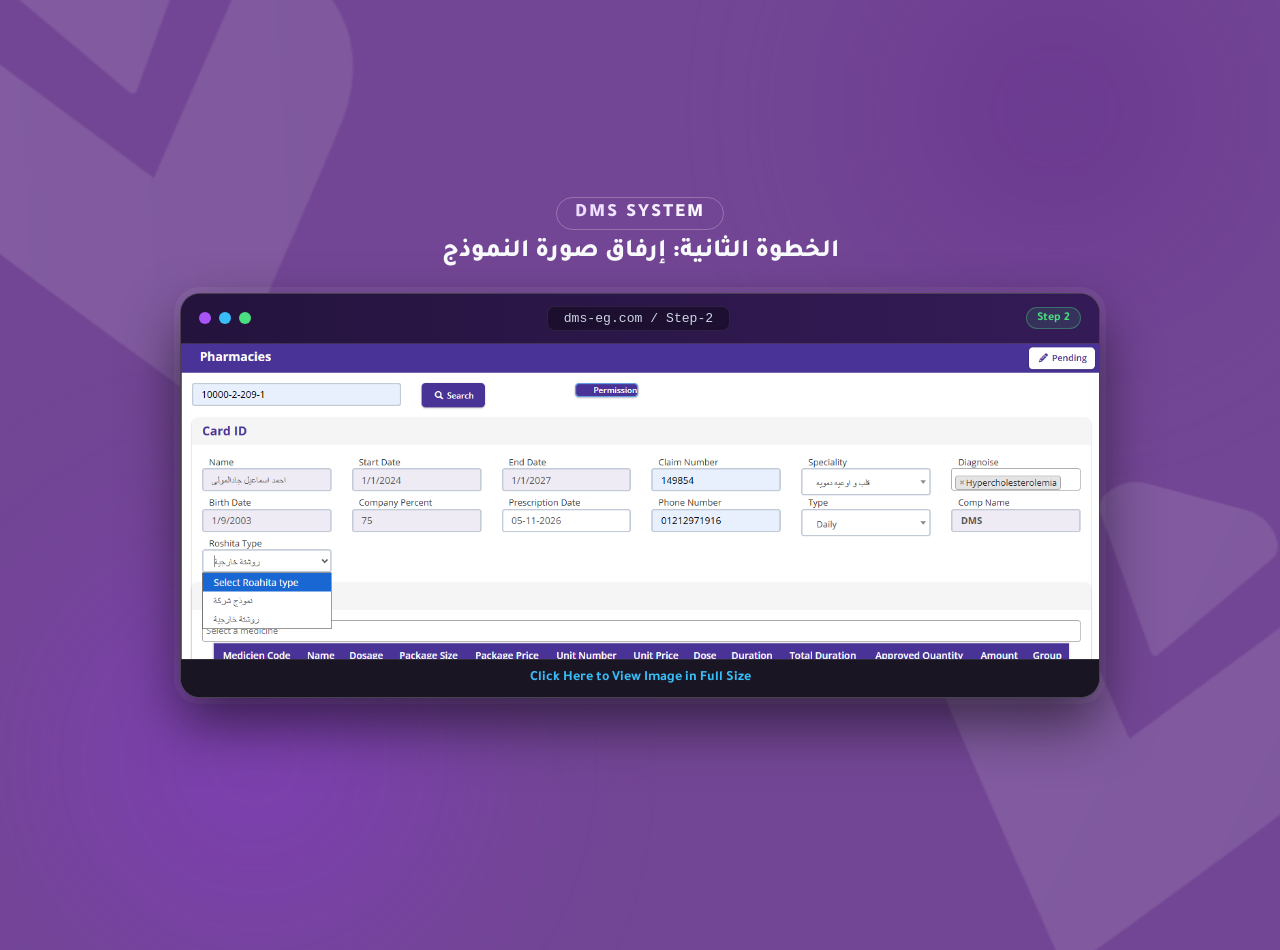
==== index1.html @ 3ff93b08 "Add files via upload" ====
<!DOCTYPE html>
<html lang="ar" dir="rtl">
<head>
    <meta charset="UTF-8">
    <meta name="viewport" content="width=device-width, initial-scale=1.0">
    <title>DMS - الخطوة الثانية: إرفاق الملف</title>
    <link rel="stylesheet" href="style.css">
    <link rel="icon" type="image/png" href="logo.png">
</head>
<body>

    <div class="background-decor shadow-1"></div>
    <div class="background-decor shadow-2"></div>

    <div class="main-container">
        <div class="logo-box">
            <span class="logo-text">DMS SYSTEM</span>
        </div>
        <h1 class="main-title">الخطوة الثانية: إرفاق صورة النموذج</h1>

        <div class="system-window">
            <div class="window-header">
                <div class="window-controls">
                    <span class="window-dot dot-1"></span>
                    <span class="window-dot dot-2"></span>
                    <span class="window-dot dot-3"></span>
                </div>
                <div class="window-address-bar">dms-eg.com / Step-2</div>
                <span class="window-badge">Step 2</span>
            </div>

            <div class="window-content">
                <a href="Screenshot 2026-11-12 152910.png" target="_blank" class="image-preview-link" title="اضغط لفتح الصورة بالحجم الكامل">
                    <img src="Screenshot 2026-11-12 152910.png" alt="الخطوة الثانية">
                    <div class="window-footer-bar">Click Here to View Image in Full Size</div>
                </a>
            </div>
        </div>
    </div>

</body>
</html>
---- style.css ----
@import url('https://fonts.googleapis.com/css2?family=Tajawal:wght@500;700;900&display=swap');

* {
    box-sizing: border-box;
    margin: 0;
    padding: 0;
}

body {
    font-family: 'Tajawal', sans-serif;
    min-height: 100vh;
    min-height: 100dvh;
    background-color: #734695;
    color: #ffffff;
    display: flex;
    justify-content: center;
    align-items: center;
    padding: 25px 15px;
    position: relative;
    overflow-x: hidden;
}

/* اللوجو الشفاف في الخلفية */
body::before,
body::after {
    content: '';
    position: fixed;
    width: clamp(280px, 40vw, 500px);
    height: clamp(280px, 40vw, 500px);
    background-image: url('logo.png');
    background-repeat: no-repeat;
    background-position: center;
    background-size: contain;
    opacity: 0.12;
    z-index: 0;
    pointer-events: none;
}

body::before {
    top: -80px;
    left: -100px;
    transform: rotate(-15deg);
}

body::after {
    bottom: -80px;
    right: -100px;
    transform: rotate(15deg);
}

.background-decor {
    position: absolute;
    border-radius: 50%;
    filter: blur(110px);
    z-index: 0;
    opacity: 0.35;
}

.shadow-1 {
    width: 320px;
    height: 320px;
    background: #581c87;
    top: -50px;
    right: 5%;
}

.shadow-2 {
    width: 380px;
    height: 380px;
    background: #9333ea;
    bottom: -50px;
    left: 5%;
}

.main-container {
    position: relative;
    z-index: 1;
    display: flex;
    flex-direction: column;
    align-items: center;
    width: 100%;
    max-width: 920px;
}

.logo-box {
    margin-bottom: 10px;
}

.logo-text {
    font-size: clamp(11pt, 2.5vw, 14pt);
    font-weight: 900;
    letter-spacing: 2px;
    background: linear-gradient(90deg, #e9d5ff, #ffffff);
    -webkit-background-clip: text;
    -webkit-text-fill-color: transparent;
    padding: 6px 18px;
    border: 1px solid rgba(255, 255, 255, 0.25);
    border-radius: 30px;
    background-color: rgba(255, 255, 255, 0.08);
}

.main-title {
    font-size: clamp(14pt, 3.5vw, 19pt);
    font-weight: 800;
    color: #f8fafc;
    margin-bottom: 22px;
    text-align: center;
    line-height: 1.4;
}

/* =========================================
   فريم نافذة السيستم الاحترافي (Desktop Window Frame)
   ========================================= */
.system-window {
    width: 100%;
    background: #130b20;
    border-radius: 20px;
    border: 1.5px solid rgba(255, 255, 255, 0.22);
    box-shadow: 
        0 25px 55px rgba(0, 0, 0, 0.55),
        0 0 0 6px rgba(255, 255, 255, 0.06);
    overflow: hidden;
    display: flex;
    flex-direction: column;
}

/* الشريط العلوي للنافذة */
.window-header {
    background: linear-gradient(90deg, #24133d 0%, #341b57 100%);
    padding: 12px 18px;
    display: flex;
    align-items: center;
    justify-content: space-between;
    border-bottom: 1px solid rgba(255, 255, 255, 0.12);
    direction: ltr;
}

.window-controls {
    display: flex;
    gap: 8px;
}

.window-dot {
    width: 12px;
    height: 12px;
    border-radius: 50%;
}

.dot-1 { background: #a855f7; }
.dot-2 { background: #38bdf8; }
.dot-3 { background: #4ade80; }

.window-address-bar {
    background: rgba(0, 0, 0, 0.35);
    color: #cbd5e1;
    font-size: 0.82rem;
    padding: 4px 16px;
    border-radius: 8px;
    border: 1px solid rgba(255, 255, 255, 0.08);
    font-family: monospace;
}

.window-badge {
    font-size: 0.75rem;
    font-weight: 700;
    color: #4ade80;
    background: rgba(74, 222, 128, 0.12);
    border: 1px solid rgba(74, 222, 128, 0.35);
    padding: 3px 10px;
    border-radius: 12px;
}

/* محتوى النافذة (فيديو أو صورة) */
.window-content {
    width: 100%;
    background: #0d0816;
    display: flex;
    flex-direction: column;
    align-items: center;
    justify-content: center;
}

.window-content video {
    width: 100%;
    max-height: 72vh;
    display: block;
    background: #000000;
}

/* تنسيق عرض الصورة داخل الفريم */
.image-preview-link {
    width: 100%;
    display: flex;
    flex-direction: column;
    text-decoration: none;
}

.image-preview-link img {
    width: 100%;
    max-height: 70vh;
    object-fit: contain;
    background: #ffffff;
    display: block;
    transition: transform 0.25s ease;
}

.image-preview-link:hover img {
    transform: scale(1.01);
}

.window-footer-bar {
    width: 100%;
    background: rgba(255, 255, 255, 0.05);
    border-top: 1px solid rgba(255, 255, 255, 0.1);
    padding: 10px 16px;
    text-align: center;
    color: #38bdf8;
    font-size: 0.88rem;
    font-weight: 700;
    transition: background 0.2s ease, color 0.2s ease;
}

.image-preview-link:hover .window-footer-bar {
    background: #2596be;
    color: #ffffff;
}

@media (max-width: 600px) {
    .window-address-bar {
        display: none;
    }
    .system-window {
        border-radius: 14px;
    }
}
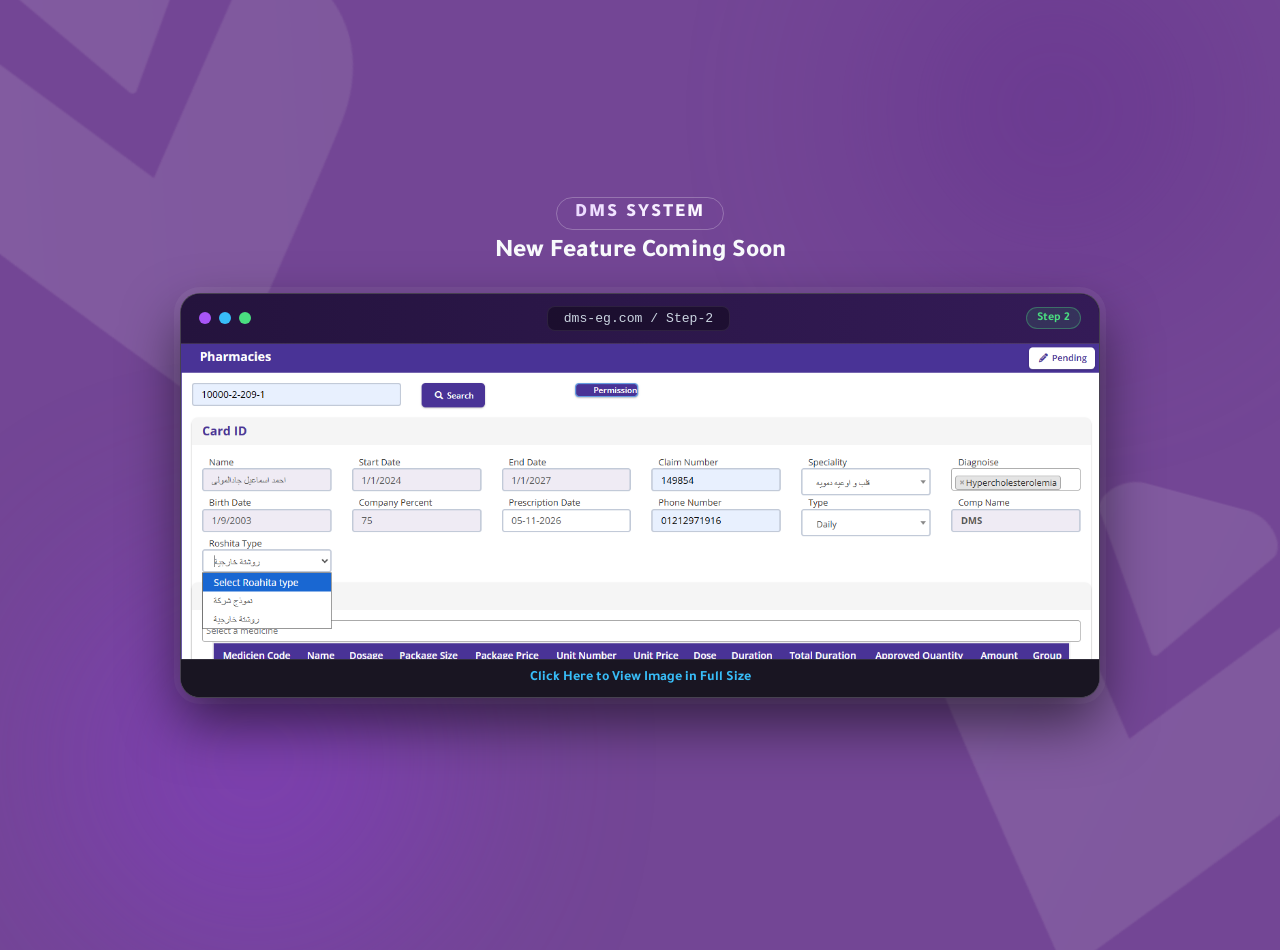
==== commit 62596285: "Change title and heading to 'New Feature Coming Soon' Updated the title and main heading to reflect " ====
--- a/index1.html
+++ b/index1.html
@@ -3,7 +3,7 @@
 <head>
     <meta charset="UTF-8">
     <meta name="viewport" content="width=device-width, initial-scale=1.0">
-    <title>DMS - الخطوة الثانية: إرفاق الملف</title>
+    <title>New Feature Coming Soon</title>
     <link rel="stylesheet" href="style.css">
     <link rel="icon" type="image/png" href="logo.png">
 </head>
@@ -16,7 +16,7 @@
         <div class="logo-box">
             <span class="logo-text">DMS SYSTEM</span>
         </div>
-        <h1 class="main-title">الخطوة الثانية: إرفاق صورة النموذج</h1>
+        <h1 class="main-title">New Feature Coming Soon</h1>
 
         <div class="system-window">
             <div class="window-header">
@@ -39,4 +39,4 @@
     </div>
 
 </body>
-</html>+</html>
